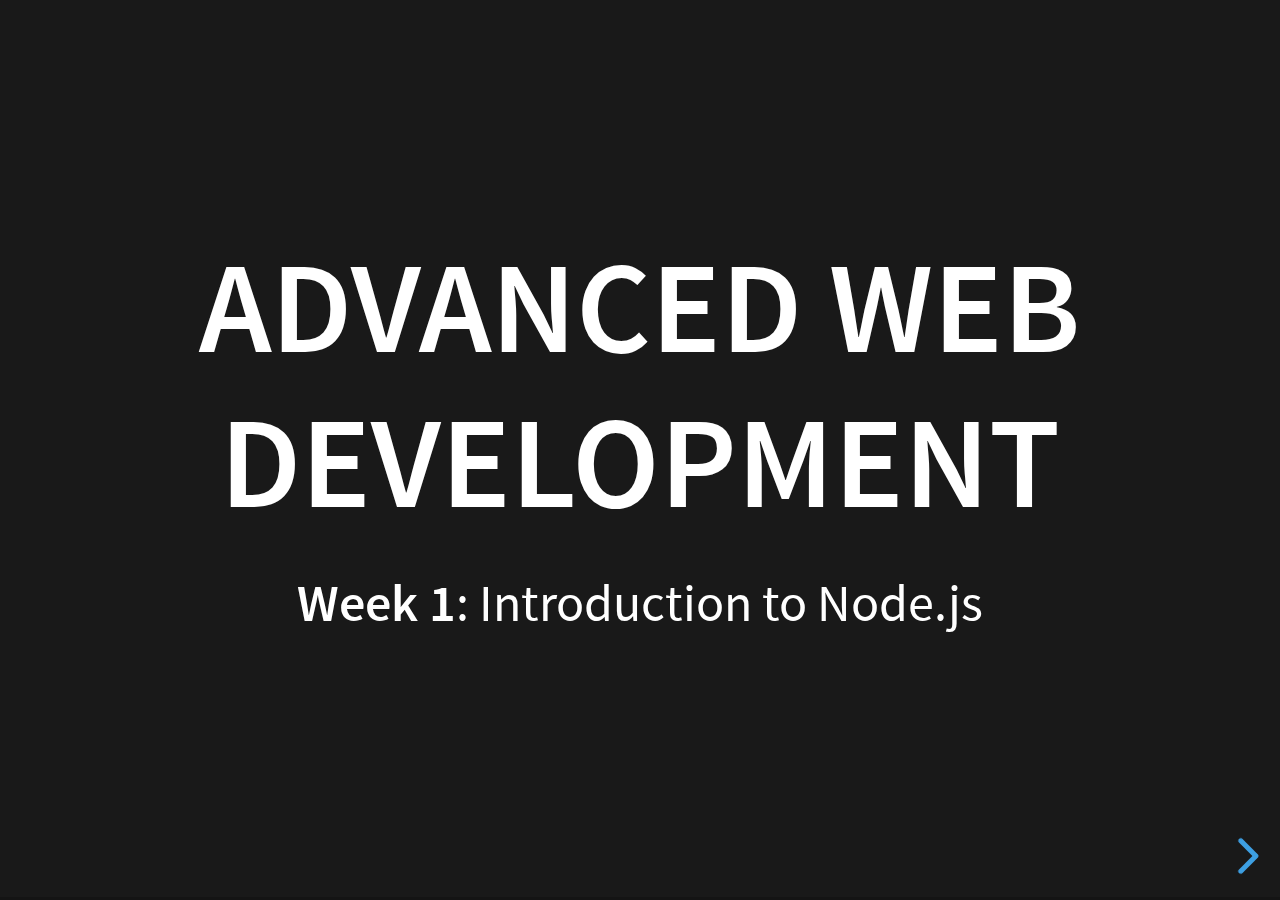
==== 1.html @ 64f3e8cb "Added week 1 slides extra 1" ====
<!DOCTYPE html>
<html lang="en">
  <head>
    <meta charset="utf-8" />

    <title>reveal.js – The HTML Presentation Framework</title>

    <meta
      name="description"
      content="A framework for easily creating beautiful presentations using HTML"
    />
    <meta name="author" content="Hakim El Hattab" />

    <meta name="apple-mobile-web-app-capable" content="yes" />
    <meta
      name="apple-mobile-web-app-status-bar-style"
      content="black-translucent"
    />

    <meta name="viewport" content="width=device-width, initial-scale=1.0" />

    <link rel="stylesheet" href="reveal/css/reset.css" />
    <link rel="stylesheet" href="reveal/css/reveal.css" />
    <link rel="stylesheet" href="reveal/css/theme/black.css" id="theme" />

    <!-- Theme used for syntax highlighting of code -->
    <link rel="stylesheet" href="reveal/lib/css/monokai.css" />

    <!-- Printing and PDF exports -->
    <script>
      var link = document.createElement("link");
      link.rel = "stylesheet";
      link.type = "text/css";
      link.href = window.location.search.match(/print-pdf/gi)
        ? "reveal/css/print/pdf.css"
        : "reveal/css/print/paper.css";
      document.getElementsByTagName("head")[0].appendChild(link);
    </script>

    <!--[if lt IE 9]>
      <script src="lib/js/html5shiv.js"></script>
    <![endif]-->
  </head>

  <body>
    <div class="reveal">
      <!-- Any section element inside of this container is displayed as a slide -->
      <div class="slides">
        <section>
          <h1>Advanced Web Development</h1>
          <p><b>Week 1</b>: Introduction to Node.js</p>
        </section>
        <section style="text-align: left;">
          <h1>What is <b>Node.js</b>?</h1>
          <p>Node.js runs <i>JavaScript</i> on a server. This differs it from normal JavaScript since it was originally designed to run inside a <i>Web Browser</i>.</p>
        </section>
        <section style="text-align: left;">
          <h1>Installing on Windows</h1>
          <p>Installing on Windows is simple. Just go to their website and download the installer. Just make sure the option's ticked to add it to your PATH.</p>
        </section>
        <section style="text-align: left;">
          <h1>Running Node</h1>
          <p>So as long as node is added to your PATH, you should be able to do the following:</p>
          <ol>
            <li>Press Windows Key + R</li>
            <li>Type cmd into the input box</li>
            <li>In the black command prompt, type 'node -V'</li>
            <li>If it prints v11.x.x then node is installed correctly</li>
          </ol>
        </section>
        <section style="text-align: left;">
          <h1>Example node.js script</h1>
          <p>So you can code in Node.js as if you were just typing normal JavaScript.</p>
          <ol>
            <li>Open the File Explorer</li>
            <li>Open Documents</li>
            <li>Right Click, then select New > Folder</li>
            <li>Name the folder node_example</li>
          </ol>
        </section>
        <section style="text-align: left;">
          <h1>THE END</h1>
          <pre><code class="hljs">
import React, { useState } from 'react';
  
function Example() {
  const [count, setCount] = useState(0);
  
  return (
    <div>
      <p>You clicked {count} times</p>
      <button onClick={() => setCount(count + 1)}>
        Click me
      </button>
    </div>
  );
}
            </code></pre>
        </section>
      </div>
    </div>

    <script src="reveal/js/reveal.js"></script>

    <script>
      // More info https://github.com/hakimel/reveal.js#configuration
      Reveal.initialize({
        controls: true,
        progress: true,
        center: true,
        hash: true,

        transition: "slide", // none/fade/slide/convex/concave/zoom

        // More info https://github.com/hakimel/reveal.js#dependencies
        dependencies: [
          {
            src: "reveal/plugin/markdown/marked.js",
            condition: function() {
              return !!document.querySelector("[data-markdown]");
            }
          },
          {
            src: "reveal/plugin/markdown/markdown.js",
            condition: function() {
              return !!document.querySelector("[data-markdown]");
            }
          },
          { src: "reveal/plugin/highlight/highlight.js", async: true },
          { src: "reveal/plugin/search/search.js", async: true },
          { src: "reveal/plugin/zoom-js/zoom.js", async: true },
          { src: "reveal/plugin/notes/notes.js", async: true }
        ]
      });
    </script>
  </body>
</html>
---- reveal/css/theme/black.css ----
/**
 * Black theme for reveal.js. This is the opposite of the 'white' theme.
 *
 * By Hakim El Hattab, http://hakim.se
 */
@import url(../../lib/font/source-sans-pro/source-sans-pro.css);
section.has-light-background, section.has-light-background h1, section.has-light-background h2, section.has-light-background h3, section.has-light-background h4, section.has-light-background h5, section.has-light-background h6 {
  color: #222; }

/*********************************************
 * GLOBAL STYLES
 *********************************************/
body {
  background: #191919;
  background-color: #191919; }

.reveal {
  font-family: "Source Sans Pro", Helvetica, sans-serif;
  font-size: 42px;
  font-weight: normal;
  color: #fff; }

::selection {
  color: #fff;
  background: #bee4fd;
  text-shadow: none; }

::-moz-selection {
  color: #fff;
  background: #bee4fd;
  text-shadow: none; }

.reveal .slides section,
.reveal .slides section > section {
  line-height: 1.3;
  font-weight: inherit; }

/*********************************************
 * HEADERS
 *********************************************/
.reveal h1,
.reveal h2,
.reveal h3,
.reveal h4,
.reveal h5,
.reveal h6 {
  margin: 0 0 20px 0;
  color: #fff;
  font-family: "Source Sans Pro", Helvetica, sans-serif;
  font-weight: 600;
  line-height: 1.2;
  letter-spacing: normal;
  text-transform: uppercase;
  text-shadow: none;
  word-wrap: break-word; }

.reveal h1 {
  font-size: 2.5em; }

.reveal h2 {
  font-size: 1.6em; }

.reveal h3 {
  font-size: 1.3em; }

.reveal h4 {
  font-size: 1em; }

.reveal h1 {
  text-shadow: none; }

/*********************************************
 * OTHER
 *********************************************/
.reveal p {
  margin: 20px 0;
  line-height: 1.3; }

/* Ensure certain elements are never larger than the slide itself */
.reveal img,
.reveal video,
.reveal iframe {
  max-width: 95%;
  max-height: 95%; }

.reveal strong,
.reveal b {
  font-weight: bold; }

.reveal em {
  font-style: italic; }

.reveal ol,
.reveal dl,
.reveal ul {
  display: inline-block;
  text-align: left;
  margin: 0 0 0 1em; }

.reveal ol {
  list-style-type: decimal; }

.reveal ul {
  list-style-type: disc; }

.reveal ul ul {
  list-style-type: square; }

.reveal ul ul ul {
  list-style-type: circle; }

.reveal ul ul,
.reveal ul ol,
.reveal ol ol,
.reveal ol ul {
  display: block;
  margin-left: 40px; }

.reveal dt {
  font-weight: bold; }

.reveal dd {
  margin-left: 40px; }

.reveal blockquote {
  display: block;
  position: relative;
  width: 70%;
  margin: 20px auto;
  padding: 5px;
  font-style: italic;
  background: rgba(255, 255, 255, 0.05);
  box-shadow: 0px 0px 2px rgba(0, 0, 0, 0.2); }

.reveal blockquote p:first-child,
.reveal blockquote p:last-child {
  display: inline-block; }

.reveal q {
  font-style: italic; }

.reveal pre {
  display: block;
  position: relative;
  width: 90%;
  margin: 20px auto;
  text-align: left;
  font-size: 0.55em;
  font-family: monospace;
  line-height: 1.2em;
  word-wrap: break-word;
  box-shadow: 0px 5px 15px rgba(0, 0, 0, 0.15); }

.reveal code {
  font-family: monospace;
  text-transform: none; }

.reveal pre code {
  display: block;
  padding: 5px;
  overflow: auto;
  max-height: 400px;
  word-wrap: normal; }

.reveal table {
  margin: auto;
  border-collapse: collapse;
  border-spacing: 0; }

.reveal table th {
  font-weight: bold; }

.reveal table th,
.reveal table td {
  text-align: left;
  padding: 0.2em 0.5em 0.2em 0.5em;
  border-bottom: 1px solid; }

.reveal table th[align="center"],
.reveal table td[align="center"] {
  text-align: center; }

.reveal table th[align="right"],
.reveal table td[align="right"] {
  text-align: right; }

.reveal table tbody tr:last-child th,
.reveal table tbody tr:last-child td {
  border-bottom: none; }

.reveal sup {
  vertical-align: super;
  font-size: smaller; }

.reveal sub {
  vertical-align: sub;
  font-size: smaller; }

.reveal small {
  display: inline-block;
  font-size: 0.6em;
  line-height: 1.2em;
  vertical-align: top; }

.reveal small * {
  vertical-align: top; }

/*********************************************
 * LINKS
 *********************************************/
.reveal a {
  color: #42affa;
  text-decoration: none;
  -webkit-transition: color .15s ease;
  -moz-transition: color .15s ease;
  transition: color .15s ease; }

.reveal a:hover {
  color: #8dcffc;
  text-shadow: none;
  border: none; }

.reveal .roll span:after {
  color: #fff;
  background: #068de9; }

/*********************************************
 * IMAGES
 *********************************************/
.reveal section img {
  margin: 15px 0px;
  background: rgba(255, 255, 255, 0.12);
  border: 4px solid #fff;
  box-shadow: 0 0 10px rgba(0, 0, 0, 0.15); }

.reveal section img.plain {
  border: 0;
  box-shadow: none; }

.reveal a img {
  -webkit-transition: all .15s linear;
  -moz-transition: all .15s linear;
  transition: all .15s linear; }

.reveal a:hover img {
  background: rgba(255, 255, 255, 0.2);
  border-color: #42affa;
  box-shadow: 0 0 20px rgba(0, 0, 0, 0.55); }

/*********************************************
 * NAVIGATION CONTROLS
 *********************************************/
.reveal .controls {
  color: #42affa; }

/*********************************************
 * PROGRESS BAR
 *********************************************/
.reveal .progress {
  background: rgba(0, 0, 0, 0.2);
  color: #42affa; }

.reveal .progress span {
  -webkit-transition: width 800ms cubic-bezier(0.26, 0.86, 0.44, 0.985);
  -moz-transition: width 800ms cubic-bezier(0.26, 0.86, 0.44, 0.985);
  transition: width 800ms cubic-bezier(0.26, 0.86, 0.44, 0.985); }

/*********************************************
 * PRINT BACKGROUND
 *********************************************/
@media print {
  .backgrounds {
    background-color: #191919; } }
---- reveal/lib/css/monokai.css ----
/*
Monokai style - ported by Luigi Maselli - http://grigio.org
*/

.hljs {
  display: block;
  overflow-x: auto;
  padding: 0.5em;
  background: #272822;
  color: #ddd;
}

.hljs-tag,
.hljs-keyword,
.hljs-selector-tag,
.hljs-literal,
.hljs-strong,
.hljs-name {
  color: #f92672;
}

.hljs-code {
  color: #66d9ef;
}

.hljs-class .hljs-title {
  color: white;
}

.hljs-attribute,
.hljs-symbol,
.hljs-regexp,
.hljs-link {
  color: #bf79db;
}

.hljs-string,
.hljs-bullet,
.hljs-subst,
.hljs-title,
.hljs-section,
.hljs-emphasis,
.hljs-type,
.hljs-built_in,
.hljs-builtin-name,
.hljs-selector-attr,
.hljs-selector-pseudo,
.hljs-addition,
.hljs-variable,
.hljs-template-tag,
.hljs-template-variable {
  color: #a6e22e;
}

.hljs-comment,
.hljs-quote,
.hljs-deletion,
.hljs-meta {
  color: #75715e;
}

.hljs-keyword,
.hljs-selector-tag,
.hljs-literal,
.hljs-doctag,
.hljs-title,
.hljs-section,
.hljs-type,
.hljs-selector-id {
  font-weight: bold;
}
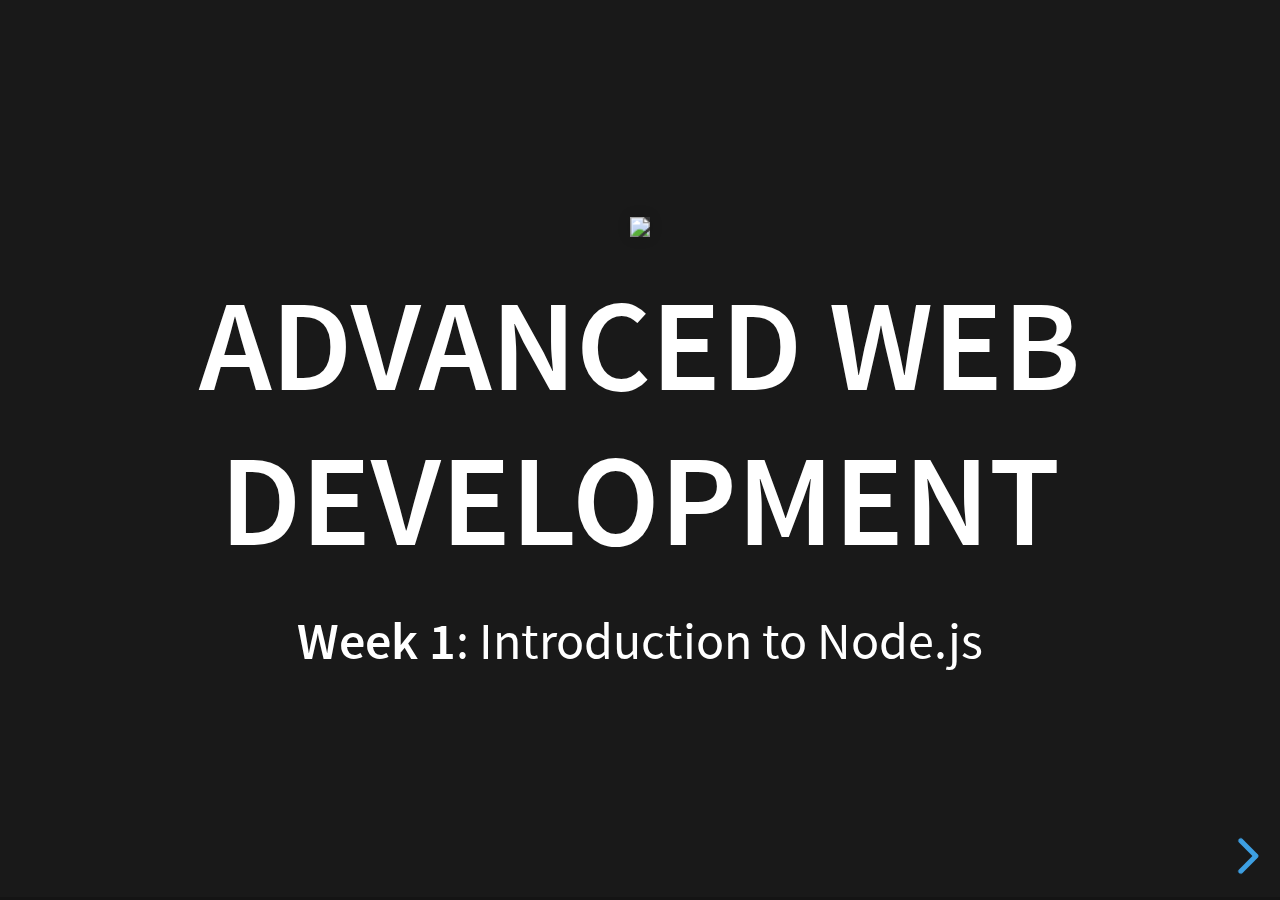
==== commit 2cd95c67: "Added logo" ====
--- a/1.html
+++ b/1.html
@@ -3,7 +3,7 @@
   <head>
     <meta charset="utf-8" />
 
-    <title>reveal.js – The HTML Presentation Framework</title>
+    <title>Advanced Web Dev</title>
 
     <meta
       name="description"
@@ -47,6 +47,7 @@
       <!-- Any section element inside of this container is displayed as a slide -->
       <div class="slides">
         <section>
+          <img src="https://themilldrogheda.ie/wp-content/uploads/2018/02/CoderDojo_Original_Roundel_with_Long_Form_Logotype.svg_.png" style="border: 0;" /> 
           <h1>Advanced Web Development</h1>
           <p><b>Week 1</b>: Introduction to Node.js</p>
         </section>
@@ -79,23 +80,38 @@
           </ol>
         </section>
         <section style="text-align: left;">
-          <h1>THE END</h1>
+          <ol start="5">
+            <li>Now open Visual Studio Code</li>
+            <li>In vscode, click on File > Open and open node_example</li>
+            <li>Now create a new file and call it example.js and open the file</li>
+            <img src="https://code.visualstudio.com/assets/docs/nodejs/nodejs/toolbar-new-file.png" />
+            <li>Now we can start coding!</li>
+          </ol>
+        </section>
+        <section style="text-align: left;">
+          <h1>Features</h1>
+          <p>When logging through console, it will output to the terminal you launch the script in.</p>
           <pre><code class="hljs">
-import React, { useState } from 'react';
-  
-function Example() {
-  const [count, setCount] = useState(0);
-  
-  return (
-    <div>
-      <p>You clicked {count} times</p>
-      <button onClick={() => setCount(count + 1)}>
-        Click me
-      </button>
-    </div>
-  );
-}
-            </code></pre>
+  console.log("Hello World");
+          </code></pre>
+          <p>The language is fundamentally the same as the JS you use in a browser.</p>
+          <p>Just remember that it uses a more modern *flavour* of js called ES6.</p>
+        </section>
+        <section style="text-align: left;">
+          <h1>Features of ES6</h1>
+          <p>ES6 brings with it extra features for basic things like for loops. See the example below and figure out what is does:</p>
+          <pre><code class="hljs">
+  // Old JS
+  var arr = ["A", "B", "C"];
+  for (var i in arr) {
+    console.log(arr[i]);
+  }
+  // ES6
+  let arr = ["A", "B", "C"];
+  for (let a of arr) {
+    console.log(a);
+  }
+          </code></pre>
         </section>
       </div>
     </div>
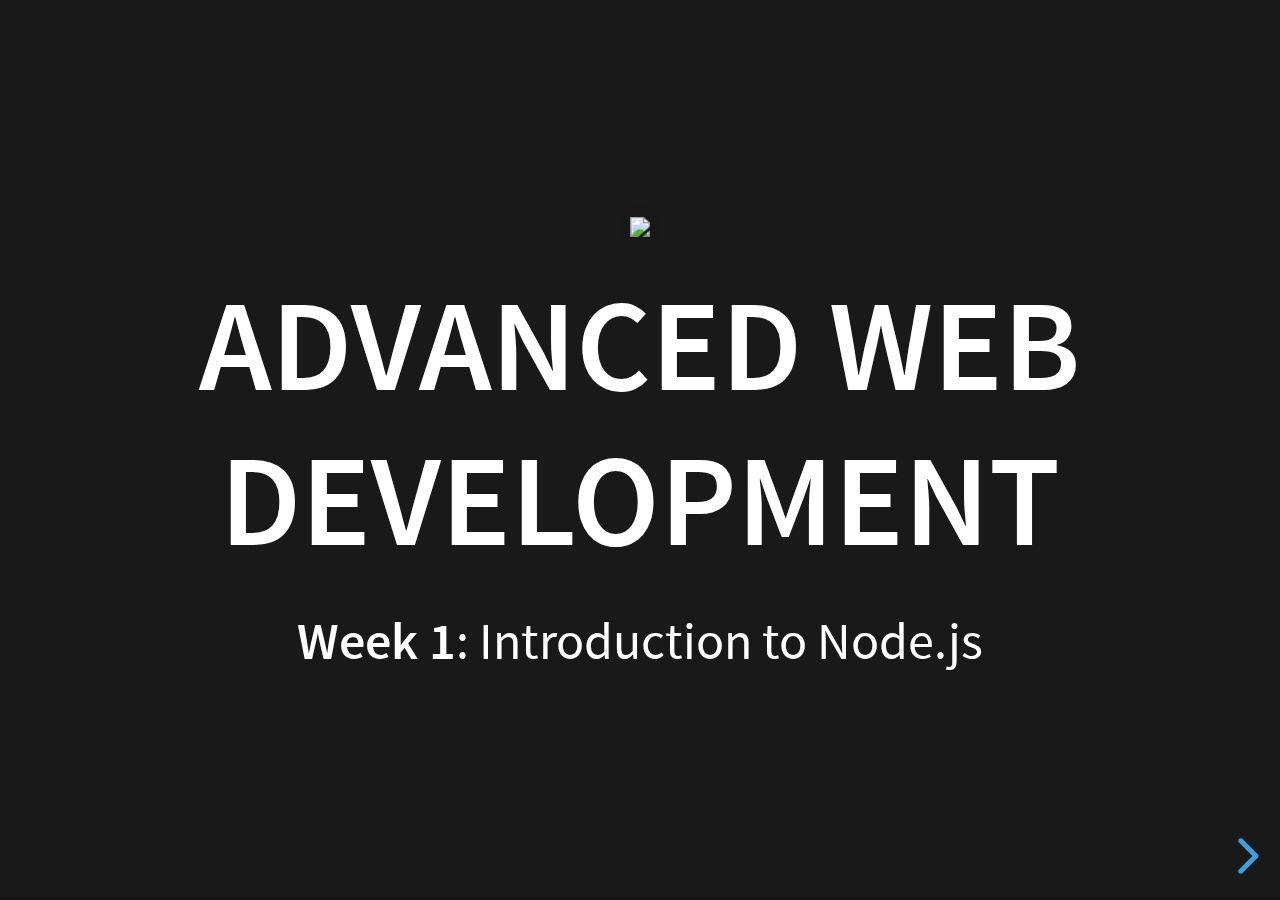
==== commit 542d27b7: "Added modules" ====
--- a/1.html
+++ b/1.html
@@ -47,7 +47,7 @@
       <!-- Any section element inside of this container is displayed as a slide -->
       <div class="slides">
         <section>
-          <img src="https://themilldrogheda.ie/wp-content/uploads/2018/02/CoderDojo_Original_Roundel_with_Long_Form_Logotype.svg_.png" style="border: 0;" /> 
+          <img src="https://cdn-assets-cloud.frontify.com/local/frontify/h_lNxVXLqrDqb2kyrixW3lMmUl7n-aBRzJUzyvzD7_9FpVMt61zcnJ81BDOqdkOndY8i0eAwn6Wh0ML1aAgbhjOhufnBG8Tz7OVGBhGqrknPlL9fOTjbQj2eRqycd0zF?width=2400" style="border: 0; background: transparent; width: 35%;" /> 
           <h1>Advanced Web Development</h1>
           <p><b>Week 1</b>: Introduction to Node.js</p>
         </section>
@@ -113,6 +113,16 @@
   }
           </code></pre>
         </section>
+        <section style="text-align: left;">
+          <h1>Modules</h1>
+          <p>Node.JS can separate your code into unique 'modules'. Modules can be imported by passing their name as a string to the built in function <code>require()</code>.</p>
+          <p>A module can be one of the following:</p>
+          <ul>
+            <li>A folder with a <code class="highlighter-rouge">package.json</code> file containing a <code class="highlighter-rouge">"main"</code> field.</li>
+            <li>A folder with an <code class="highlighter-rouge">index.js</code> file in it.</li>
+            <li>A JavaScript file.</li>
+          </ul>
+        </section>
       </div>
     </div>
 
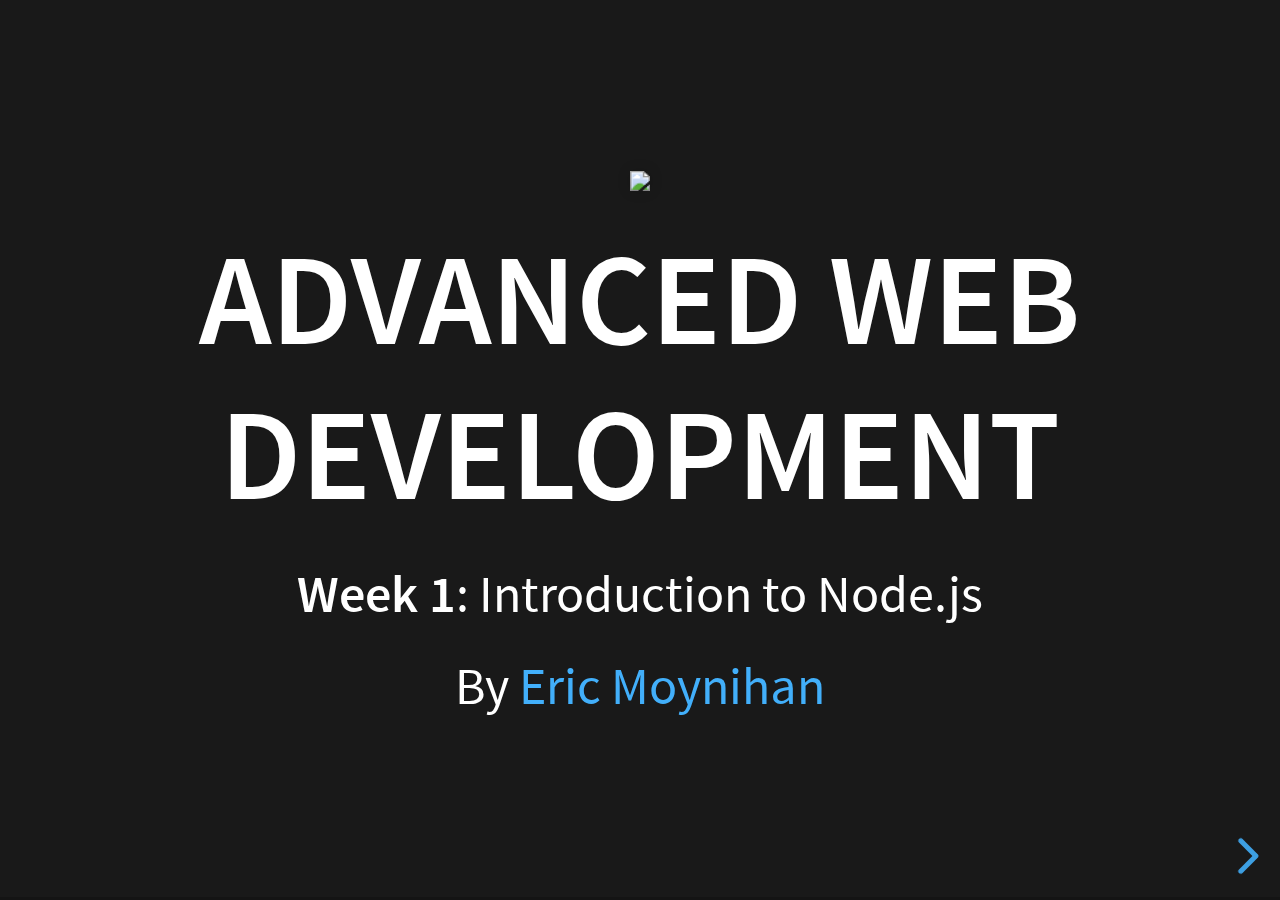
==== commit 8187c9bd: "Update 1.html" ====
--- a/1.html
+++ b/1.html
@@ -4,12 +4,7 @@
     <meta charset="utf-8" />
 
     <title>Advanced Web Dev</title>
-
-    <meta
-      name="description"
-      content="A framework for easily creating beautiful presentations using HTML"
-    />
-    <meta name="author" content="Hakim El Hattab" />
+    <meta name="author" content="Eric Moynihan" />
 
     <meta name="apple-mobile-web-app-capable" content="yes" />
     <meta
@@ -50,6 +45,13 @@
           <img src="https://cdn-assets-cloud.frontify.com/local/frontify/h_lNxVXLqrDqb2kyrixW3lMmUl7n-aBRzJUzyvzD7_9FpVMt61zcnJ81BDOqdkOndY8i0eAwn6Wh0ML1aAgbhjOhufnBG8Tz7OVGBhGqrknPlL9fOTjbQj2eRqycd0zF?width=2400" style="border: 0; background: transparent; width: 35%;" /> 
           <h1>Advanced Web Development</h1>
           <p><b>Week 1</b>: Introduction to Node.js</p>
+          <p>By <a href="https://github.com/ericm">Eric Moynihan</a></p>
+        </section>
+        <section style="text-align: left;">
+          <h1>Requirements</h1>
+          <p>Windows, Mac or Linux</p>
+          <a href="https://code.visualstudio.com/">Visual Studio Code</a>
+          <a href="https://nodejs.org/en/download/">Node.JS (incl. NPM)</a>
         </section>
         <section style="text-align: left;">
           <h1>What is <b>Node.js</b>?</h1>
@@ -65,7 +67,7 @@
           <ol>
             <li>Press Windows Key + R</li>
             <li>Type cmd into the input box</li>
-            <li>In the black command prompt, type 'node -V'</li>
+            <li>In the black command prompt, type 'node -v'</li>
             <li>If it prints v11.x.x then node is installed correctly</li>
           </ol>
         </section>
@@ -123,6 +125,10 @@
             <li>A JavaScript file.</li>
           </ul>
         </section>
+        <section>
+          <h1>Next Week</h1>
+          <p>We will cover <code>package.json</code>, NPM and Express.js</p>
+        </section>
       </div>
     </div>
 
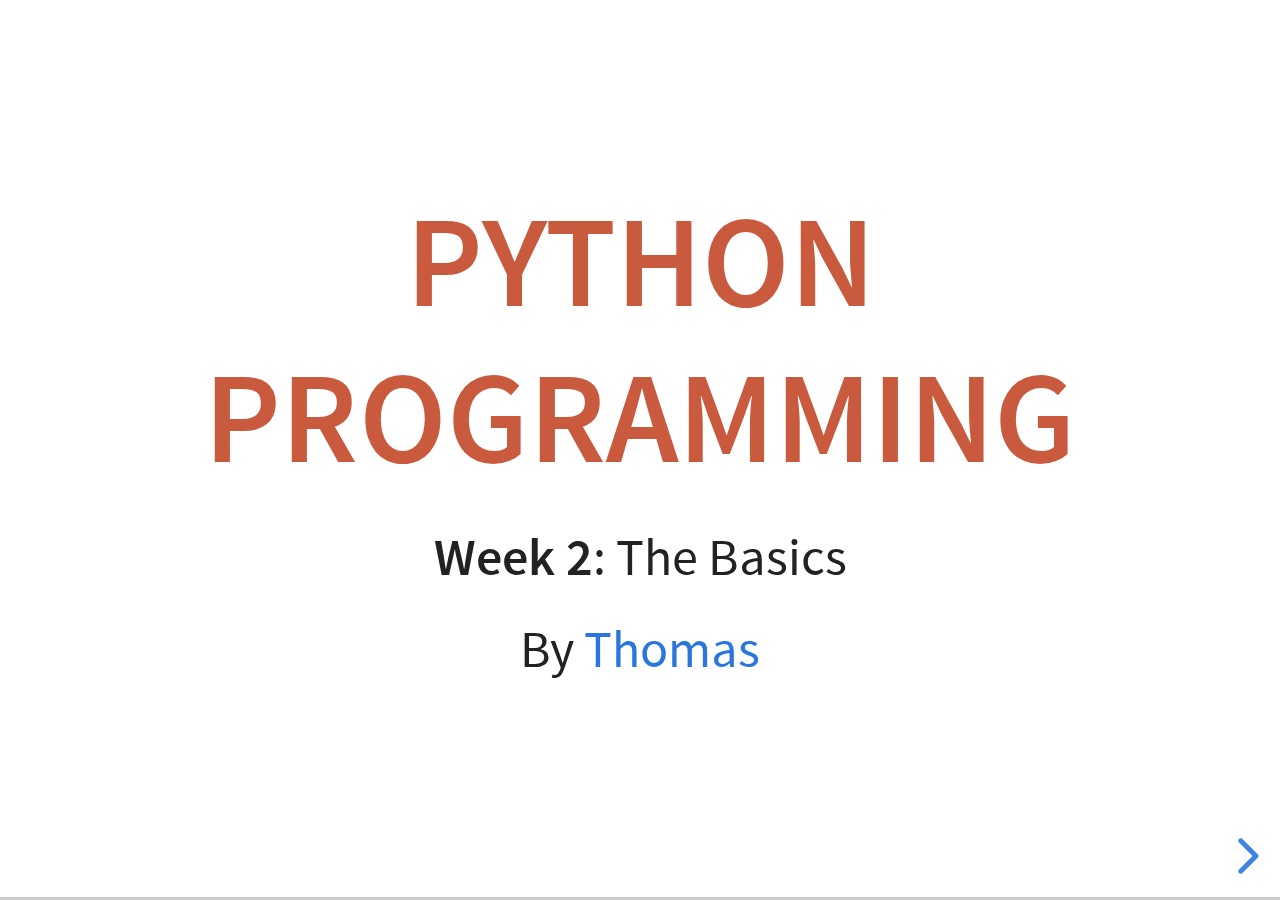
==== commit e42b0a16: "initial commit - added reveal, first slides, and half of second" ====
--- a/1.html
+++ b/1.html
@@ -1,6 +1,7 @@
 <!DOCTYPE html>
 <html lang="en">
   <head>
+
     <meta charset="utf-8" />
 
     <title>Advanced Web Dev</title>
@@ -16,10 +17,13 @@
 
     <link rel="stylesheet" href="reveal/css/reset.css" />
     <link rel="stylesheet" href="reveal/css/reveal.css" />
-    <link rel="stylesheet" href="reveal/css/theme/black.css" id="theme" />
+    <link rel="stylesheet" href="reveal/css/theme/white.css" id="theme" />
 
     <!-- Theme used for syntax highlighting of code -->
     <link rel="stylesheet" href="reveal/lib/css/monokai.css" />
+
+    <link rel="stylesheet" href="./glob.css">
+
 
     <!-- Printing and PDF exports -->
     <script>
@@ -41,94 +45,55 @@
     <div class="reveal">
       <!-- Any section element inside of this container is displayed as a slide -->
       <div class="slides">
-        <section>
-          <img src="https://cdn-assets-cloud.frontify.com/local/frontify/h_lNxVXLqrDqb2kyrixW3lMmUl7n-aBRzJUzyvzD7_9FpVMt61zcnJ81BDOqdkOndY8i0eAwn6Wh0ML1aAgbhjOhufnBG8Tz7OVGBhGqrknPlL9fOTjbQj2eRqycd0zF?width=2400" style="border: 0; background: transparent; width: 35%;" /> 
-          <h1>Advanced Web Development</h1>
-          <p><b>Week 1</b>: Introduction to Node.js</p>
-          <p>By <a href="https://github.com/ericm">Eric Moynihan</a></p>
+
+        <section class="background" data-markdown>
+          # Python Programming
+          **Week 2**: The Basics
+          
+          By [Thomas](https://github.com/thomas007g)
         </section>
-        <section style="text-align: left;">
-          <h1>Requirements</h1>
-          <p>Windows, Mac or Linux</p>
-          <a href="https://code.visualstudio.com/">Visual Studio Code</a>
-          <a href="https://nodejs.org/en/download/">Node.JS (incl. NPM)</a>
+
+        <section data-markdown style="text-align: left;">
+          # Data Types
+
+          * When programming, we need to store data to output the data we need
+          
+          * We need to be able to manipulate this data, and to do so, we need to specify a type for this data.
+
+          * Types allow us to give this data special attributes like being able to add numbers etc.
         </section>
-        <section style="text-align: left;">
-          <h1>What is <b>Node.js</b>?</h1>
-          <p>Node.js runs <i>JavaScript</i> on a server. This differs it from normal JavaScript since it was originally designed to run inside a <i>Web Browser</i>.</p>
+
+        <section data-markdown style="text-align: left;">
+          # Basic Data types
+
+          - Integer ( int )   - a whole number, positive **or** negative
+          - String  ( str )   - a *string* of characters ie. pieces of text
+          - Boolean ( bool )  - *True* or *False*
         </section>
-        <section style="text-align: left;">
-          <h1>Installing on Windows</h1>
-          <p>Installing on Windows is simple. Just go to their website and download the installer. Just make sure the option's ticked to add it to your PATH.</p>
+
+        <section data-markdown style="text-align: left;">
+          * Those data types are instrumental in being able to write programs for either mathematical or standard data manipulation
+
+          * Without these types, we cannot do basic operations like appending two strings together
+          ```py
+            string1 = "hello" + "world"
+          ```
         </section>
-        <section style="text-align: left;">
-          <h1>Running Node</h1>
-          <p>So as long as node is added to your PATH, you should be able to do the following:</p>
-          <ol>
-            <li>Press Windows Key + R</li>
-            <li>Type cmd into the input box</li>
-            <li>In the black command prompt, type 'node -v'</li>
-            <li>If it prints v11.x.x then node is installed correctly</li>
-          </ol>
+
+        <section data-markdown style="text-align: left;">
+          # Variables
+
+          * We use variables to store information in the form of a data type
+
+          * In this example, `string1` is a *variable*
+
+          ```py
+            string1 = "hello + world"
+          ```
         </section>
-        <section style="text-align: left;">
-          <h1>Example node.js script</h1>
-          <p>So you can code in Node.js as if you were just typing normal JavaScript.</p>
-          <ol>
-            <li>Open the File Explorer</li>
-            <li>Open Documents</li>
-            <li>Right Click, then select New > Folder</li>
-            <li>Name the folder node_example</li>
-          </ol>
-        </section>
-        <section style="text-align: left;">
-          <ol start="5">
-            <li>Now open Visual Studio Code</li>
-            <li>In vscode, click on File > Open and open node_example</li>
-            <li>Now create a new file and call it example.js and open the file</li>
-            <img src="https://code.visualstudio.com/assets/docs/nodejs/nodejs/toolbar-new-file.png" />
-            <li>Now we can start coding!</li>
-          </ol>
-        </section>
-        <section style="text-align: left;">
-          <h1>Features</h1>
-          <p>When logging through console, it will output to the terminal you launch the script in.</p>
-          <pre><code class="hljs">
-  console.log("Hello World");
-          </code></pre>
-          <p>The language is fundamentally the same as the JS you use in a browser.</p>
-          <p>Just remember that it uses a more modern *flavour* of js called ES6.</p>
-        </section>
-        <section style="text-align: left;">
-          <h1>Features of ES6</h1>
-          <p>ES6 brings with it extra features for basic things like for loops. See the example below and figure out what is does:</p>
-          <pre><code class="hljs">
-  // Old JS
-  var arr = ["A", "B", "C"];
-  for (var i in arr) {
-    console.log(arr[i]);
-  }
-  // ES6
-  let arr = ["A", "B", "C"];
-  for (let a of arr) {
-    console.log(a);
-  }
-          </code></pre>
-        </section>
-        <section style="text-align: left;">
-          <h1>Modules</h1>
-          <p>Node.JS can separate your code into unique 'modules'. Modules can be imported by passing their name as a string to the built in function <code>require()</code>.</p>
-          <p>A module can be one of the following:</p>
-          <ul>
-            <li>A folder with a <code class="highlighter-rouge">package.json</code> file containing a <code class="highlighter-rouge">"main"</code> field.</li>
-            <li>A folder with an <code class="highlighter-rouge">index.js</code> file in it.</li>
-            <li>A JavaScript file.</li>
-          </ul>
-        </section>
-        <section>
-          <h1>Next Week</h1>
-          <p>We will cover <code>package.json</code>, NPM and Express.js</p>
-        </section>
+
+        
+         
       </div>
     </div>
 
--- a/reveal/css/theme/white.css
+++ b/reveal/css/theme/white.css
@@ -0,0 +1,275 @@
+/**
+ * White theme for reveal.js. This is the opposite of the 'black' theme.
+ *
+ * By Hakim El Hattab, http://hakim.se
+ */
+@import url(../../lib/font/source-sans-pro/source-sans-pro.css);
+section.has-dark-background, section.has-dark-background h1, section.has-dark-background h2, section.has-dark-background h3, section.has-dark-background h4, section.has-dark-background h5, section.has-dark-background h6 {
+  color: #fff; }
+
+/*********************************************
+ * GLOBAL STYLES
+ *********************************************/
+body {
+  background: #fff;
+  background-color: #fff; }
+
+.reveal {
+  font-family: "Source Sans Pro", Helvetica, sans-serif;
+  font-size: 42px;
+  font-weight: normal;
+  color: #222; }
+
+::selection {
+  color: #fff;
+  background: #98bdef;
+  text-shadow: none; }
+
+::-moz-selection {
+  color: #fff;
+  background: #98bdef;
+  text-shadow: none; }
+
+.reveal .slides section,
+.reveal .slides section > section {
+  line-height: 1.3;
+  font-weight: inherit; }
+
+/*********************************************
+ * HEADERS
+ *********************************************/
+.reveal h1,
+.reveal h2,
+.reveal h3,
+.reveal h4,
+.reveal h5,
+.reveal h6 {
+  margin: 0 0 20px 0;
+  color: #222;
+  font-family: "Source Sans Pro", Helvetica, sans-serif;
+  font-weight: 600;
+  line-height: 1.2;
+  letter-spacing: normal;
+  text-transform: uppercase;
+  text-shadow: none;
+  word-wrap: break-word; }
+
+.reveal h1 {
+  font-size: 2.5em;
+  color: #c95a3e;
+}
+
+.reveal h2 {
+  font-size: 1.6em; }
+
+.reveal h3 {
+  font-size: 1.3em; }
+
+.reveal h4 {
+  font-size: 1em; }
+
+.reveal h1 {
+  text-shadow: none; }
+
+/*********************************************
+ * OTHER
+ *********************************************/
+.reveal p {
+  margin: 20px 0;
+  line-height: 1.3; }
+
+/* Ensure certain elements are never larger than the slide itself */
+.reveal img,
+.reveal video,
+.reveal iframe {
+  max-width: 95%;
+  max-height: 95%; }
+
+.reveal strong,
+.reveal b {
+  font-weight: bold; }
+
+.reveal em {
+  font-style: italic; }
+
+.reveal ol,
+.reveal dl,
+.reveal ul {
+  display: inline-block;
+  text-align: left;
+  margin: 0 0 0 1em; }
+
+.reveal ol {
+  list-style-type: decimal; }
+
+.reveal ul {
+  list-style-type: disc; }
+
+.reveal ul ul {
+  list-style-type: square; }
+
+.reveal ul ul ul {
+  list-style-type: circle; }
+
+.reveal ul ul,
+.reveal ul ol,
+.reveal ol ol,
+.reveal ol ul {
+  display: block;
+  margin-left: 40px; }
+
+.reveal dt {
+  font-weight: bold; }
+
+.reveal dd {
+  margin-left: 40px; }
+
+.reveal blockquote {
+  display: block;
+  position: relative;
+  width: 70%;
+  margin: 20px auto;
+  padding: 5px;
+  font-style: italic;
+  background: rgba(255, 255, 255, 0.05);
+  box-shadow: 0px 0px 2px rgba(0, 0, 0, 0.2); }
+
+.reveal blockquote p:first-child,
+.reveal blockquote p:last-child {
+  display: inline-block; }
+
+.reveal q {
+  font-style: italic; }
+
+.reveal pre {
+  display: block;
+  position: relative;
+  width: 90%;
+  margin: 20px auto;
+  text-align: left;
+  font-size: 0.55em;
+  font-family: monospace;
+  line-height: 1.2em;
+  word-wrap: break-word;
+  box-shadow: 0px 5px 15px rgba(0, 0, 0, 0.15); }
+
+.reveal code {
+  font-family: monospace;
+  text-transform: none; }
+
+.reveal pre code {
+  display: block;
+  padding: 5px;
+  overflow: auto;
+  max-height: 400px;
+  word-wrap: normal; }
+
+.reveal table {
+  margin: auto;
+  border-collapse: collapse;
+  border-spacing: 0; }
+
+.reveal table th {
+  font-weight: bold; }
+
+.reveal table th,
+.reveal table td {
+  text-align: left;
+  padding: 0.2em 0.5em 0.2em 0.5em;
+  border-bottom: 1px solid; }
+
+.reveal table th[align="center"],
+.reveal table td[align="center"] {
+  text-align: center; }
+
+.reveal table th[align="right"],
+.reveal table td[align="right"] {
+  text-align: right; }
+
+.reveal table tbody tr:last-child th,
+.reveal table tbody tr:last-child td {
+  border-bottom: none; }
+
+.reveal sup {
+  vertical-align: super;
+  font-size: smaller; }
+
+.reveal sub {
+  vertical-align: sub;
+  font-size: smaller; }
+
+.reveal small {
+  display: inline-block;
+  font-size: 0.6em;
+  line-height: 1.2em;
+  vertical-align: top; }
+
+.reveal small * {
+  vertical-align: top; }
+
+/*********************************************
+ * LINKS
+ *********************************************/
+.reveal a {
+  color: #2a76dd;
+  text-decoration: none;
+  -webkit-transition: color .15s ease;
+  -moz-transition: color .15s ease;
+  transition: color .15s ease; }
+
+.reveal a:hover {
+  color: #6ca0e8;
+  text-shadow: none;
+  border: none; }
+
+.reveal .roll span:after {
+  color: #fff;
+  background: #1a53a1; }
+
+/*********************************************
+ * IMAGES
+ *********************************************/
+.reveal section img {
+  margin: 15px 0px;
+  background: rgba(255, 255, 255, 0.12);
+  border: 4px solid #222;
+  box-shadow: 0 0 10px rgba(0, 0, 0, 0.15); }
+
+.reveal section img.plain {
+  border: 0;
+  box-shadow: none; }
+
+.reveal a img {
+  -webkit-transition: all .15s linear;
+  -moz-transition: all .15s linear;
+  transition: all .15s linear; }
+
+.reveal a:hover img {
+  background: rgba(255, 255, 255, 0.2);
+  border-color: #2a76dd;
+  box-shadow: 0 0 20px rgba(0, 0, 0, 0.55); }
+
+/*********************************************
+ * NAVIGATION CONTROLS
+ *********************************************/
+.reveal .controls {
+  color: #2a76dd; }
+
+/*********************************************
+ * PROGRESS BAR
+ *********************************************/
+.reveal .progress {
+  background: rgba(0, 0, 0, 0.2);
+  color: #2a76dd; }
+
+.reveal .progress span {
+  -webkit-transition: width 800ms cubic-bezier(0.26, 0.86, 0.44, 0.985);
+  -moz-transition: width 800ms cubic-bezier(0.26, 0.86, 0.44, 0.985);
+  transition: width 800ms cubic-bezier(0.26, 0.86, 0.44, 0.985); }
+
+/*********************************************
+ * PRINT BACKGROUND
+ *********************************************/
+@media print {
+  .backgrounds {
+    background-color: #fff; } }
--- a/glob.css
+++ b/glob.css
@@ -0,0 +1,7 @@
+h1 {
+    color: #c95a3e;
+}
+
+.hidden {
+    color: white !important;
+}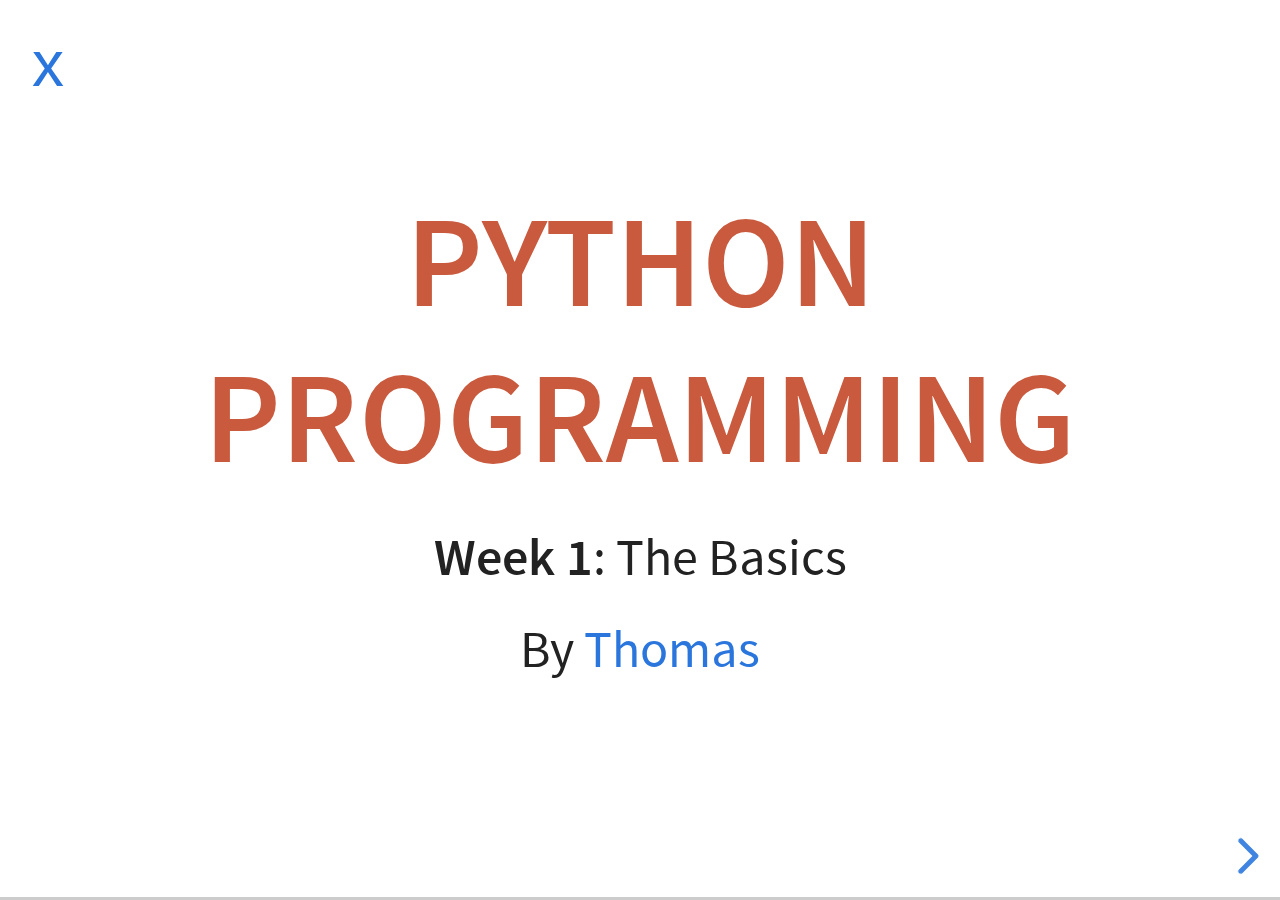
==== commit f74a2bb1: "added index page" ====
--- a/1.html
+++ b/1.html
@@ -22,9 +22,6 @@
     <!-- Theme used for syntax highlighting of code -->
     <link rel="stylesheet" href="reveal/lib/css/monokai.css" />
 
-    <link rel="stylesheet" href="./glob.css">
-
-
     <!-- Printing and PDF exports -->
     <script>
       var link = document.createElement("link");
@@ -42,13 +39,19 @@
   </head>
 
   <body>
+    <div class='footer'>
+      <a href="./index.html" style="position: absolute; z-index: 1; margin: 0.5em; text-decoration: none; color:#2a76dd; font-size: 4em; font-family: 'Source Code Pro', sans-serif;">
+        x
+      </a>
+    </div>
     <div class="reveal">
       <!-- Any section element inside of this container is displayed as a slide -->
+
       <div class="slides">
 
         <section class="background" data-markdown>
           # Python Programming
-          **Week 2**: The Basics
+          **Week 1**: The Basics
           
           By [Thomas](https://github.com/thomas007g)
         </section>
